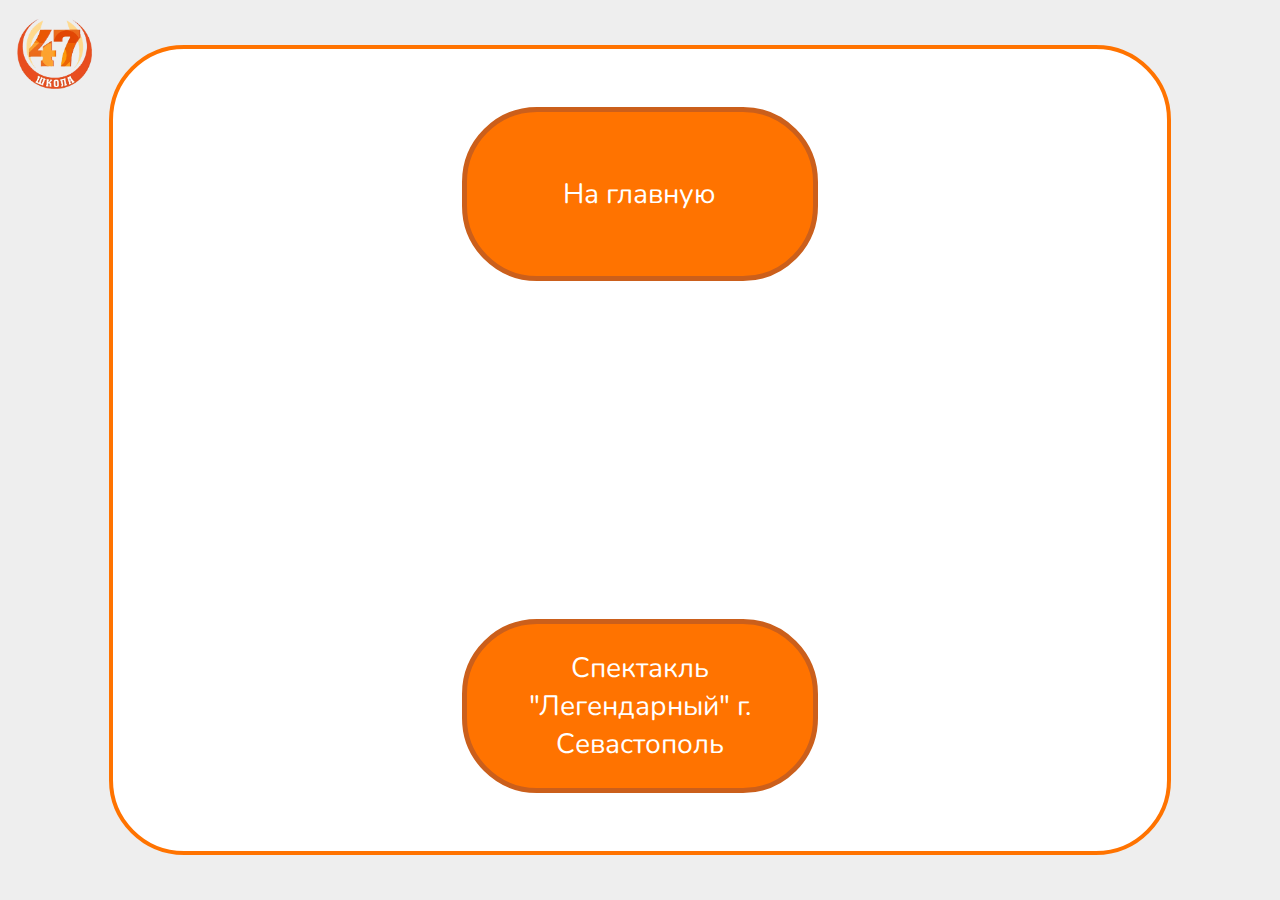
==== pages/events.html @ 3ef000d4 "feat: add events page" ====
<!DOCTYPE html>
<html lang="ru">
<head>
    <meta charset="UTF-8">
    <meta name="viewport" content="width=device-width">
    <title>Информация</title>
    <link rel="style-sheet" href="styles.css">
    <link rel="preconnect" href="https://fonts.googleapis.com">
    <link rel="preconnect" href="https://fonts.gstatic.com" crossorigin>
    <link href="https://fonts.googleapis.com/css2?family=Nunito:ital,wght@0,200..1000;1,200..1000&family=Roboto:ital,wght@0,100..900;1,100..900&display=swap" rel="stylesheet">
    <link rel="stylesheet" href="../styles.css">
</head>
<style>
    body {
        font-family: "Nunito", sans-serif;
    }
</style>

<body>
    <div class="sidebar" id="left-sidebar">
        <img class="logo-image" src="../images/logo.png" alt="">
    </div>
    <div class="content">
        <div class="buttons-container">
            <div class="buttons-column" style="width: 50%; flex: 0 0 auto">
                <a href="../index.html" class="big-button">На главную</a>
                <a href="./events/Спектакль &quot;Легендарный&quot; г. Севастополь.html" class="big-button">Спектакль "Легендарный" г. Севастополь</a>
            </div>
        </div>
    </div>
    <div class="sidebar" id="right-sidebar"></div>
</body>
---- styles.css ----
:root {
    --orange: #ff7300;
    --dark-orange: #cb5f1b;
    --gray: #EEEEEE;
    --white: white;
}
body {
    margin: 0px;
	display: flex;
	height: 100vh;
    width: 100vw;
	align-items:center;
    justify-content: center;
    background-color: var(--gray);
}
html * {
    box-sizing: border-box;
}
.content {
    height: 90%;
    width: 99%;
}
.buttons-container {
    padding: 5%;
    width: 100%;
    height: 100%;
    display: flex;
    justify-content: center;
    align-items: center;
    border: 4px solid var(--orange);
    background-color: var(--white);
    border-radius: 75px;
}
.buttons-column {
    width: 50%;
    height: 100%;
    margin: 5px;
    display: flex;
    flex-direction: column;
    flex: 1 0 auto;
    justify-content: space-between;
    align-items: center;
}
.big-button {
    flex: 0 1 auto;
    display: flex;
    justify-content: center;
    align-items: center;
    text-align: center;
    font-size: 28px;
    margin: 1%;
    width: 75%;
    height: 25%;
    border-radius: 75px;
    color: var(--white);
    background-color: var(--orange);
    border: 5px solid var(--dark-orange);
    text-decoration: none;
}
.schedule-container {
    width: 100%;
    height: 100%;
    display: flex;
    align-items: center;
}
.schedule-image-container {
    width: 100%;
    height: 100%;
    flex: 1.5 1 auto;
    margin: 15px;
    border:5px solid var(--orange);
    border-radius: 15px;
    background-color: var(--white);
    display: flex;
    align-items: center;
    justify-content: center;
}
.schedule-image {
    width: 100%;
    height: 100%;
    object-fit: contain;
}
.time-schedule-image {
    margin: 25px;
    width: 90%;
    height: 90%;
    object-fit: contain;
}
.scroll-image {
    flex: 1;
    width: 100%;
    height: auto;
    border-top: solid 1px #ff7300;
    border-bottom: solid 1px #ff7300;
}
.sidebar {
    width: 10%;
    height: 100%;
    padding: 5px;
    display: flex;
    flex-direction: column;
    align-items: center;
}
.logo-image {
    width: 75%;
    margin: 10%;
    height: auto;
    display: inline;
    top: 0;
    left: 0;
}
.scroll-container {
    width: 100%;
    height: 100%;
    flex: 1.5 1 auto;
    flex-direction: column;
    margin: 15px;
    border:5px solid var(--orange);
    border-radius: 15px;
    background-color: var(--white);
    display: flex;
    align-items: center;
    overflow: auto;
}
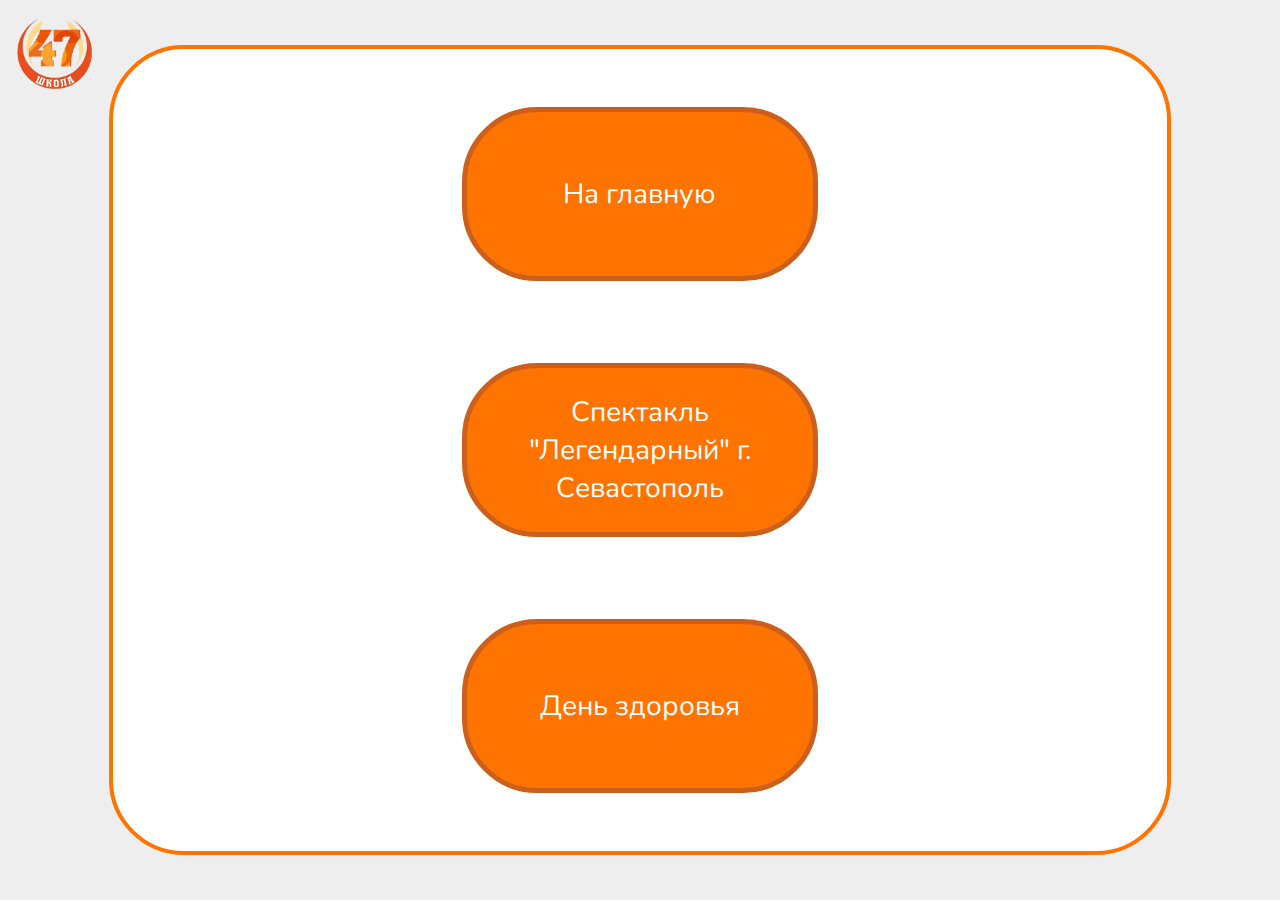
==== commit eea72851: "feat: add health day event page" ====
--- a/pages/events.html
+++ b/pages/events.html
@@ -24,7 +24,8 @@
         <div class="buttons-container">
             <div class="buttons-column" style="width: 50%; flex: 0 0 auto">
                 <a href="../index.html" class="big-button">На главную</a>
-                <a href="./events/Спектакль &quot;Легендарный&quot; г. Севастополь.html" class="big-button">Спектакль "Легендарный" г. Севастополь</a>
+                <a href="/pages/events/Спектакль &quot;Легендарный&quot; г. Севастополь.html" class="big-button">Спектакль "Легендарный" г. Севастополь</a>
+                <a href="/pages/events/день здоровья.html" class="big-button">День здоровья</a>
             </div>
         </div>
     </div>
--- a/styles.css
+++ b/styles.css
@@ -86,7 +86,7 @@
     height: 90%;
     object-fit: contain;
 }
-.scroll-image {
+.scroll-element {
     flex: 1;
     width: 100%;
     height: auto;
@@ -121,4 +121,7 @@
     display: flex;
     align-items: center;
     overflow: auto;
+}
+.no-border {
+    border: 0px;
 }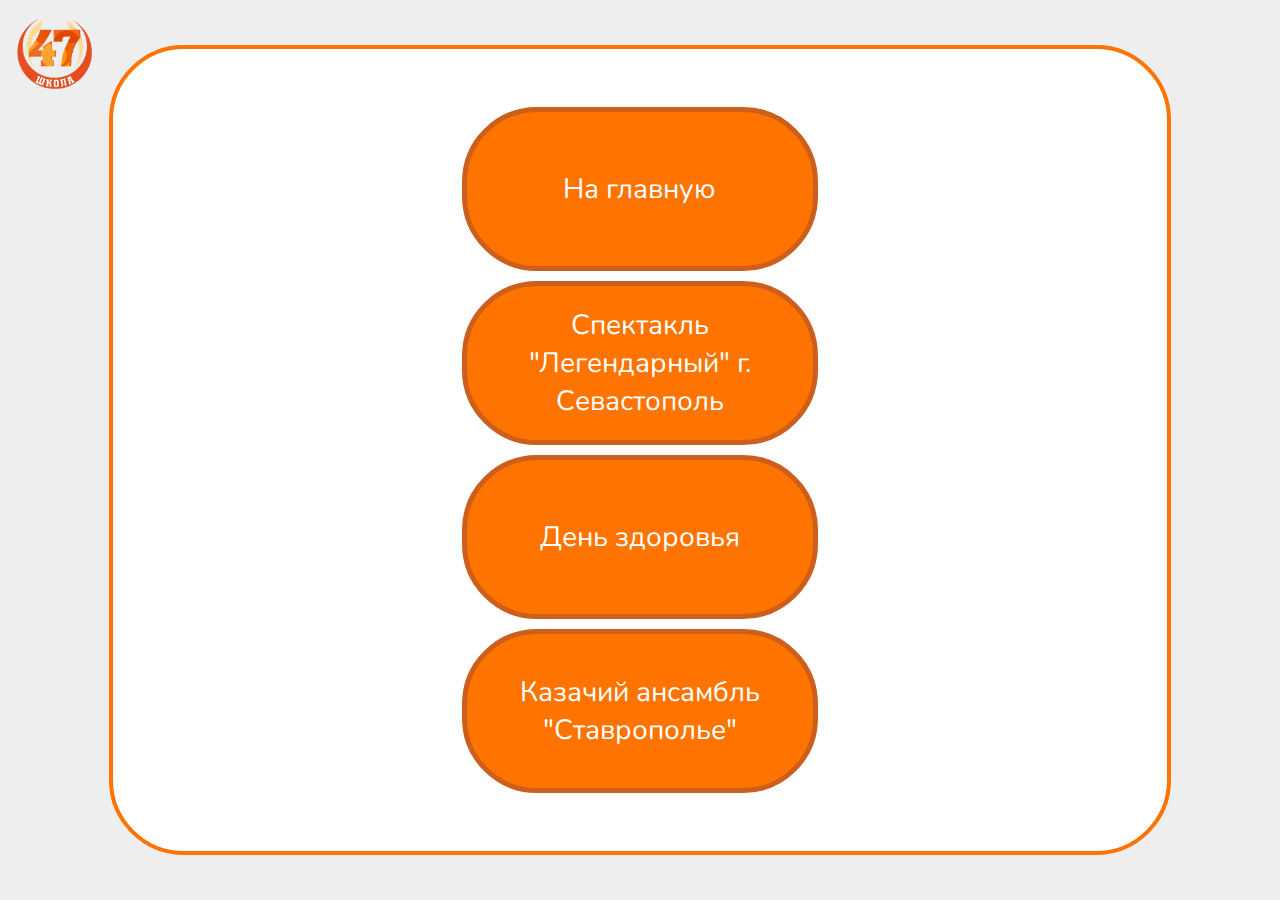
==== commit 5dd64131: "feat: add event" ====
--- a/pages/events.html
+++ b/pages/events.html
@@ -26,6 +26,7 @@
                 <a href="../index.html" class="big-button">На главную</a>
                 <a href="/pages/events/Спектакль &quot;Легендарный&quot; г. Севастополь.html" class="big-button">Спектакль "Легендарный" г. Севастополь</a>
                 <a href="/pages/events/день здоровья.html" class="big-button">День здоровья</a>
+                <a href="/pages/events/казачий ансамбль.html" class="big-button">Казачий ансамбль "Ставрополье"</a>
             </div>
         </div>
     </div>
